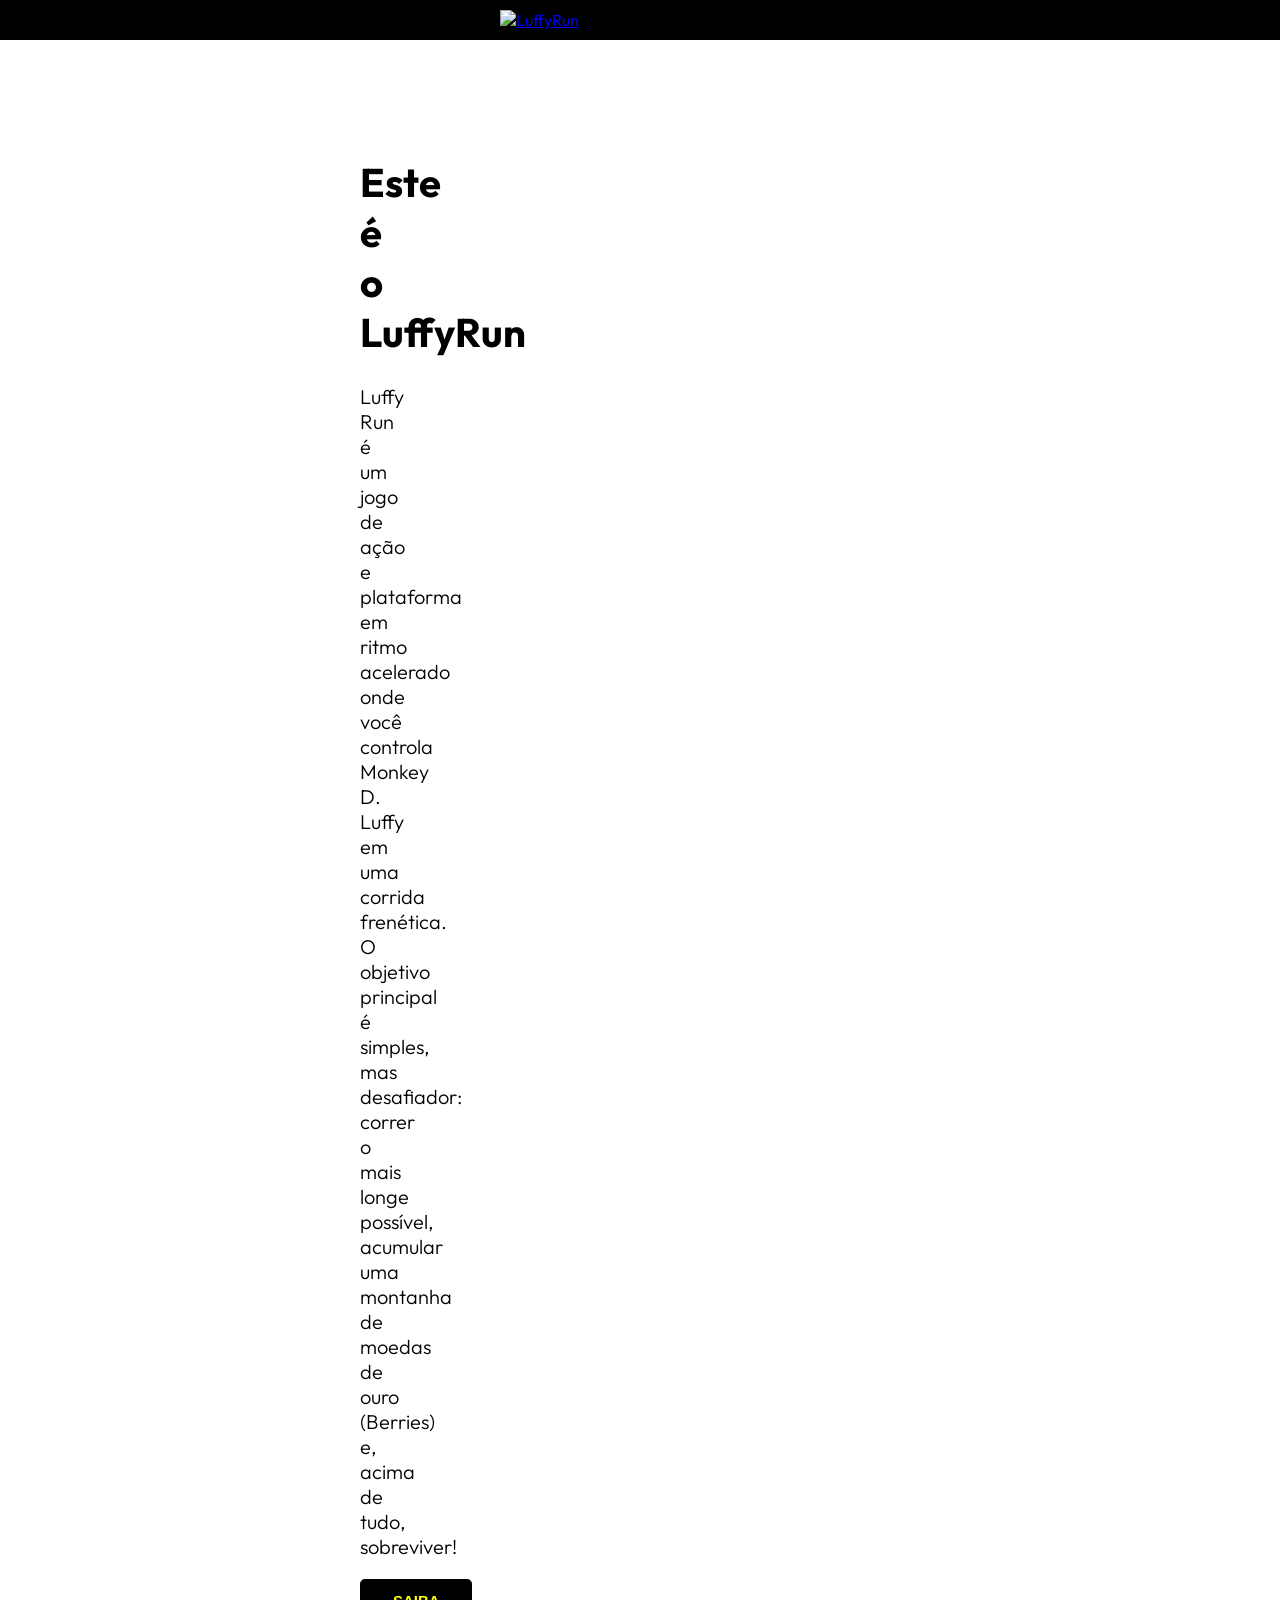
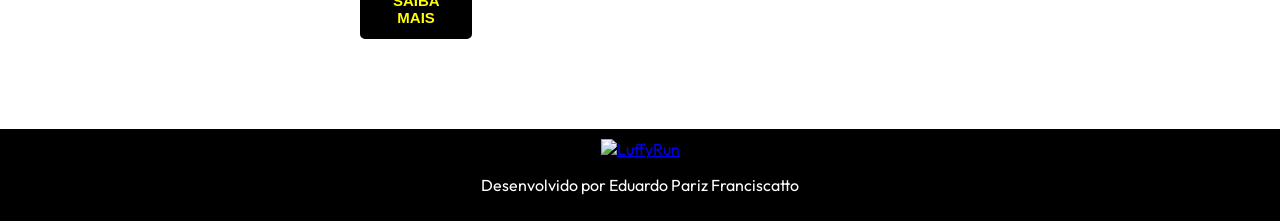
==== index.html @ c89b4550 "Add files via upload" ====
<!DOCTYPE html>
<html>
    <head>
        <meta charset="utf-8">
        <meta name="viewport" content="width=device-width,intial-scale=1">
        <title> LuffyRun</title>
        <link rel="stylesheet" type="text/css" href="style.css">
        <link rel="preconnect" href="https://fonts.googleapis.com">
        <link rel="preconnect" href="https://fonts.gstatic.com" crossorigin>
        <link href="https://fonts.googleapis.com/css2?family=Outfit:wght@100..900&display=swap" rel="stylesheet">
        <link rel="stylesheet" type="text/css" href="style.css">
    </head>
    <body>
        <header>
            <a href="index.html" title="home">
                <img src="imagens/LuffyRun.png" alt="LuffyRun" title="LuffyRun" class="logoimg">
            </a>
            <nav>
                <a href="index.html" title="home">HOME</a>
                <a href="sobre.html" title="Sobre">SOBRE</a>
                <a href="jogo.html" title="jogo">JOGO</a>
                <a href="historia.html" title="historia">HISTÓRIA</a>
                <a href="contato.html" title="contato">CONTATO</a>
            </nav>
        </header>
        <div class="grid-2">
            <div class="coluna-1"> <!--Caixa de texto-->
                 <h1> Este é o LuffyRun</h1>
            <p>
                Luffy Run é um jogo de ação e plataforma em ritmo acelerado onde você controla
                Monkey D. Luffy em uma corrida frenética. O objetivo principal é simples,
                mas desafiador: correr o mais longe possível, acumular uma montanha
                de moedas de ouro (Berries) e, acima de tudo, sobreviver!
            </p>
            <button class="botao1">
                SAIBA MAIS
            </button>

            </div>
            <div class="coluna-2"> <!--Imagem-->
                <img src="imagens/hero.png" alt="hero" title="hero" class="img" >
            </div>
        </div>
        <footer>
            <a href="index.html" title="home">
                <img src="imagens/LuffyRun.png" alt="LuffyRun" title="LuffyRun" class="logofooter">
            </a>
            <p>
                Desenvolvido por Eduardo Pariz Franciscatto
            </p>
        </footer>
    </body>
</html>
---- style.css ----
body{
    font-family: Outfit;
    margin: 0;
}
header{
    width: 100%; /*largura */
    background-color: #000000; /*cor do fundo*/
    padding: 10px;
    box-sizing: border-box;
    padding-left: 500px;


}
header nav {
    float: right;
    margin-top: 40px;
    padding-right: 400px;
    
}
header nav a {
    text-decoration: none;
    color: #ffffff;
    margin: 10px;
    font-weight: bold;
    
}
header nav a:hover{
    color: #ffd102;
}

.img {
    width: 100%;
}
.logoimg {
    width: 200px;
}
.logofooter {
    width: 150px;
    justify-content: center;
}


.grid-2 {
    display: grid;
    grid-template-columns: 50% 50%;
    margin: 30px;
}
.grid-2 .coluna-1{
    padding: 30px;
    margin: 30px;
    padding-left: 300px;
    text-align: justify;
    font-size: 20px;
    font-weight: 300;
    place-items: center;


}
.grid-2 .coluna-2{
    margin: 30px;
    padding: 30px;
    padding-right: 200px;

    
}

.grid-3 {
    display: grid;
    grid-template-columns: 50% 50%;
    margin: 30px;
    
}
.grid-3 .coluna-3{
    padding: 30px;
    margin: 30px;
    padding-left: 300px;
    text-align: justify;
    font-size: 20px;
    font-weight: 300;
    place-items: center;


}
.grid-3 .coluna-4{
    margin: 30px;
    padding: 30px;
    padding-right: 200px;
    place-items: center;

    
}

.botao1 {
  background-color: black;
  color: yellow;
  padding: 10px 30px;
  border: solid;
  border-color: #000;
  border-radius: 5px;
  cursor: pointer;
  text-align: center;
  font-size: 15px;
  font-weight: bold;
  display: grid;
}
.botao1:hover{
    background-color: yellow;
  color: black;
}
footer{
    width: 100%; /*largura */
    background-color: #000000; /*cor do fundo*/
    padding: 10px;
    box-sizing: border-box;
    align-items: center;
    color: white;
    place-items: center;
    display: grid;

}

/*gpt*/

.container {
    background: #ddd;
    padding: 30px 500px 30px 500px;
    
}

.titulo {
  text-align: center;
  margin-bottom: 20px;
}

.titulo span {
  background: black;
  color: #fff;
  padding: 10px 20px;
  font-weight: bold;
  display: inline-block;
}

label {
  display: block;
  margin-top: 10px;
  margin-bottom: 5px;
}

input,
textarea {
  width: 100%;
  padding: 8px;
  border: 1px solid #aaa;
  box-sizing: border-box;
}

textarea {
  height: 150px;
  resize: none;
}

.botao {
  margin-top: 15px;
}

.botao button {
  background: #ff2a1a;
  color: white;
  border: none;
  padding: 10px 15px;
  font-weight: bold;
  cursor: pointer;
}

/*gpt*/


@media (max-width: 420px){

    header {
        text-align: center;
        height: 200px;
        display: inline-block;
    }
    header nav,section,aside{
        width: 100%;
    }
    header nav a{
        margin: 1px;
    }

}
---- style.css ----
body{
    font-family: Outfit;
    margin: 0;
}
header{
    width: 100%; /*largura */
    background-color: #000000; /*cor do fundo*/
    padding: 10px;
    box-sizing: border-box;
    padding-left: 500px;


}
header nav {
    float: right;
    margin-top: 40px;
    padding-right: 400px;
    
}
header nav a {
    text-decoration: none;
    color: #ffffff;
    margin: 10px;
    font-weight: bold;
    
}
header nav a:hover{
    color: #ffd102;
}

.img {
    width: 100%;
}
.logoimg {
    width: 200px;
}
.logofooter {
    width: 150px;
    justify-content: center;
}


.grid-2 {
    display: grid;
    grid-template-columns: 50% 50%;
    margin: 30px;
}
.grid-2 .coluna-1{
    padding: 30px;
    margin: 30px;
    padding-left: 300px;
    text-align: justify;
    font-size: 20px;
    font-weight: 300;
    place-items: center;


}
.grid-2 .coluna-2{
    margin: 30px;
    padding: 30px;
    padding-right: 200px;

    
}

.grid-3 {
    display: grid;
    grid-template-columns: 50% 50%;
    margin: 30px;
    
}
.grid-3 .coluna-3{
    padding: 30px;
    margin: 30px;
    padding-left: 300px;
    text-align: justify;
    font-size: 20px;
    font-weight: 300;
    place-items: center;


}
.grid-3 .coluna-4{
    margin: 30px;
    padding: 30px;
    padding-right: 200px;
    place-items: center;

    
}

.botao1 {
  background-color: black;
  color: yellow;
  padding: 10px 30px;
  border: solid;
  border-color: #000;
  border-radius: 5px;
  cursor: pointer;
  text-align: center;
  font-size: 15px;
  font-weight: bold;
  display: grid;
}
.botao1:hover{
    background-color: yellow;
  color: black;
}
footer{
    width: 100%; /*largura */
    background-color: #000000; /*cor do fundo*/
    padding: 10px;
    box-sizing: border-box;
    align-items: center;
    color: white;
    place-items: center;
    display: grid;

}

/*gpt*/

.container {
    background: #ddd;
    padding: 30px 500px 30px 500px;
    
}

.titulo {
  text-align: center;
  margin-bottom: 20px;
}

.titulo span {
  background: black;
  color: #fff;
  padding: 10px 20px;
  font-weight: bold;
  display: inline-block;
}

label {
  display: block;
  margin-top: 10px;
  margin-bottom: 5px;
}

input,
textarea {
  width: 100%;
  padding: 8px;
  border: 1px solid #aaa;
  box-sizing: border-box;
}

textarea {
  height: 150px;
  resize: none;
}

.botao {
  margin-top: 15px;
}

.botao button {
  background: #ff2a1a;
  color: white;
  border: none;
  padding: 10px 15px;
  font-weight: bold;
  cursor: pointer;
}

/*gpt*/


@media (max-width: 420px){

    header {
        text-align: center;
        height: 200px;
        display: inline-block;
    }
    header nav,section,aside{
        width: 100%;
    }
    header nav a{
        margin: 1px;
    }

}
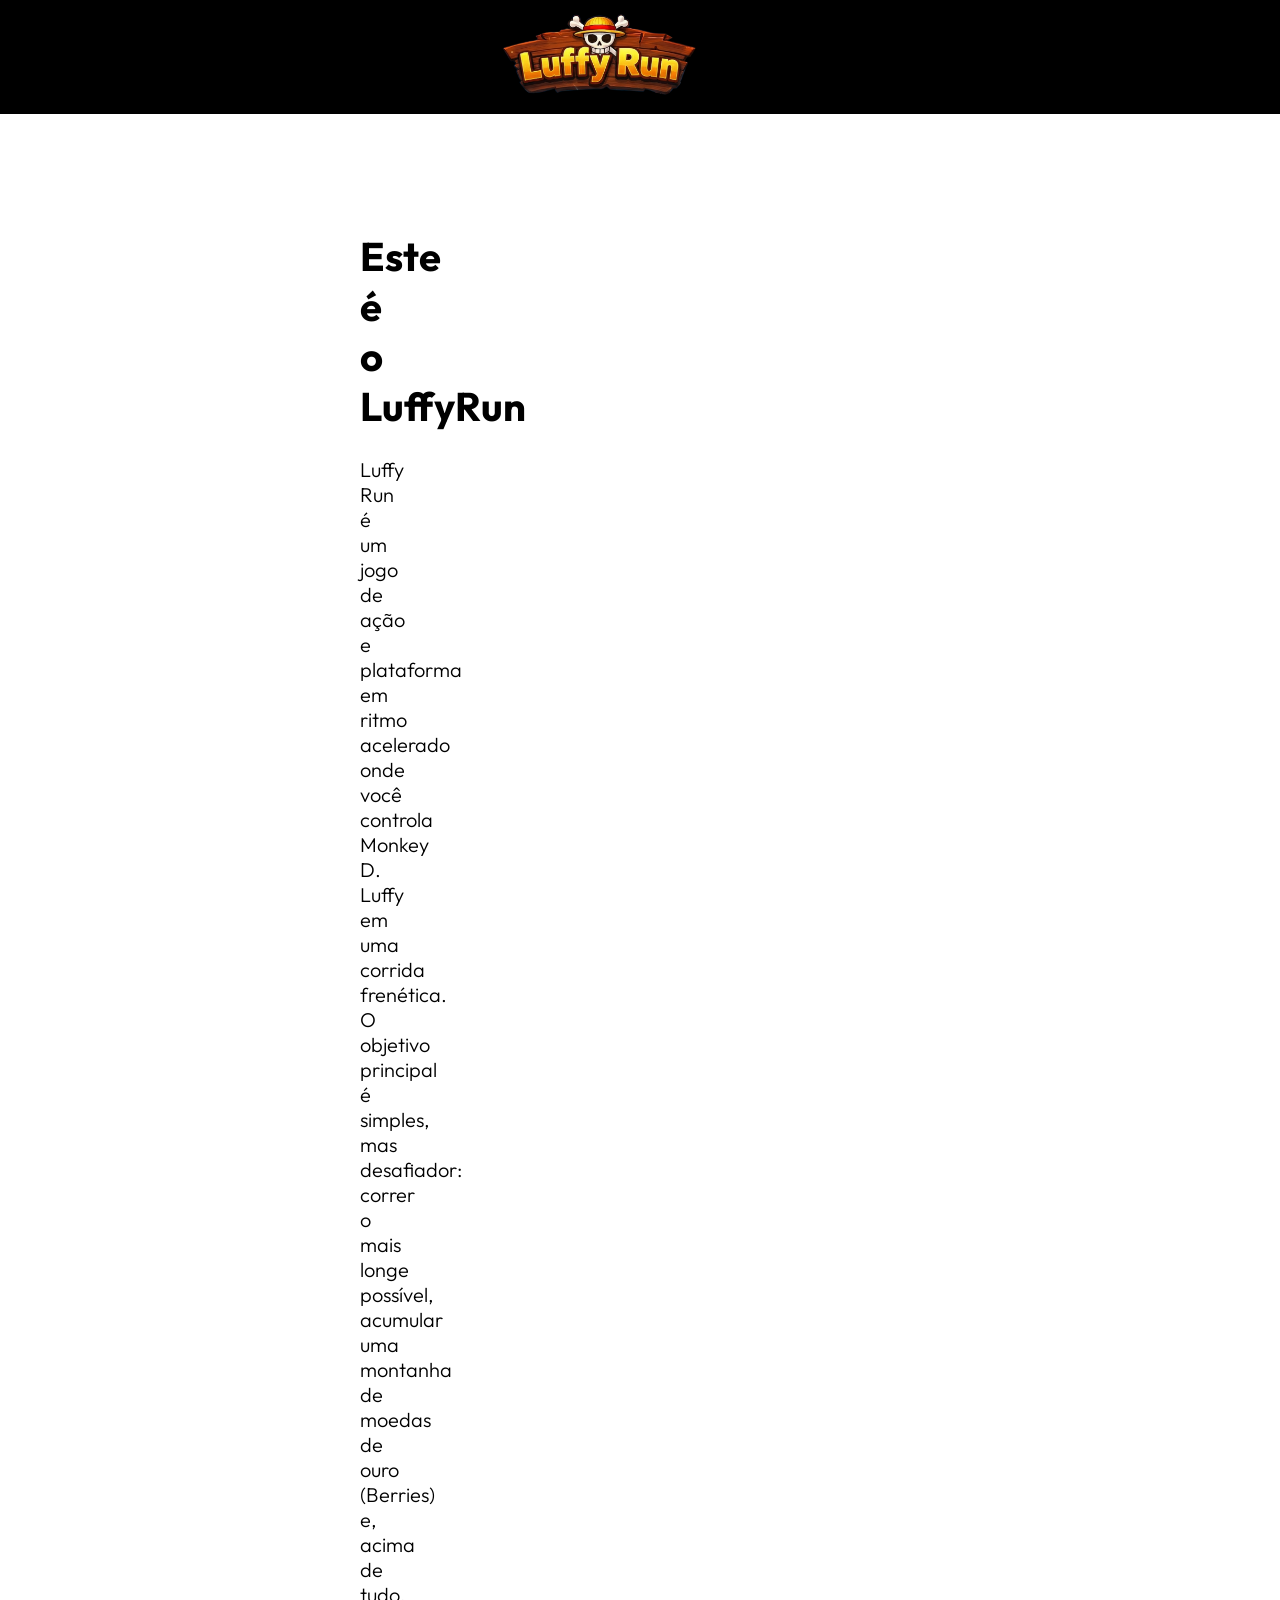
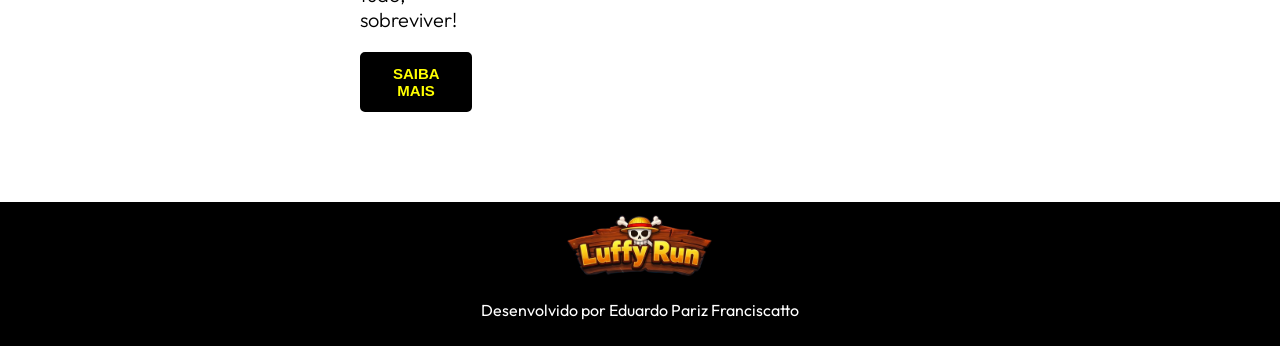
==== commit 617bff5b: "Update index.html" ====
--- a/index.html
+++ b/index.html
@@ -13,7 +13,7 @@
     <body>
         <header>
             <a href="index.html" title="home">
-                <img src="imagens/LuffyRun.png" alt="LuffyRun" title="LuffyRun" class="logoimg">
+                <img src="imagens/luffyrun.png" alt="luffyrun" title="luffyrun" class="logoimg">
             </a>
             <nav>
                 <a href="index.html" title="home">HOME</a>
@@ -43,11 +43,11 @@
         </div>
         <footer>
             <a href="index.html" title="home">
-                <img src="imagens/LuffyRun.png" alt="LuffyRun" title="LuffyRun" class="logofooter">
+                <img src="imagens/luffyrun.png" alt="luffyrun" title="luffyrun" class="logofooter">
             </a>
             <p>
                 Desenvolvido por Eduardo Pariz Franciscatto
             </p>
         </footer>
     </body>
-</html>+</html>
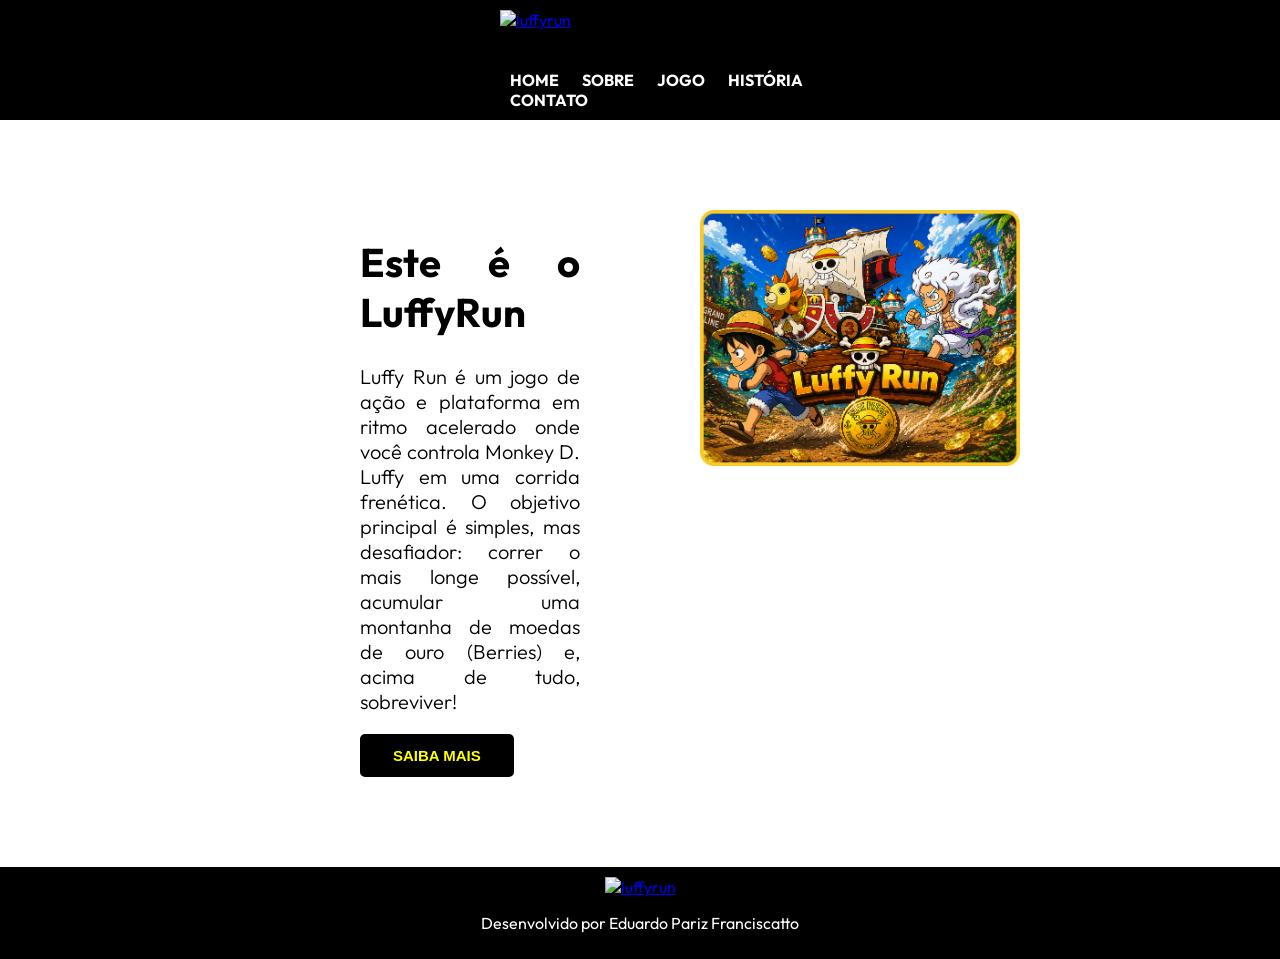
==== commit 81ad0b7c: "Update index.html" ====
--- a/index.html
+++ b/index.html
@@ -13,7 +13,7 @@
     <body>
         <header>
             <a href="index.html" title="home">
-                <img src="imagens/luffyrun.png" alt="luffyrun" title="luffyrun" class="logoimg">
+                <img src="imagens/LuffyRun.png" alt="luffyrun" title="luffyrun" class="logoimg">
             </a>
             <nav>
                 <a href="index.html" title="home">HOME</a>
@@ -43,7 +43,7 @@
         </div>
         <footer>
             <a href="index.html" title="home">
-                <img src="imagens/luffyrun.png" alt="luffyrun" title="luffyrun" class="logofooter">
+                <img src="imagens/LuffyRun.png" alt="luffyrun" title="luffyrun" class="logofooter">
             </a>
             <p>
                 Desenvolvido por Eduardo Pariz Franciscatto
--- a/style.css
+++ b/style.css
@@ -8,6 +8,7 @@
     padding: 10px;
     box-sizing: border-box;
     padding-left: 500px;
+    height: 120px;
 
 
 }
@@ -189,4 +190,4 @@
         margin: 1px;
     }
 
-}+}
--- a/style.css
+++ b/style.css
@@ -8,6 +8,7 @@
     padding: 10px;
     box-sizing: border-box;
     padding-left: 500px;
+    height: 120px;
 
 
 }
@@ -189,4 +190,4 @@
         margin: 1px;
     }
 
-}+}
